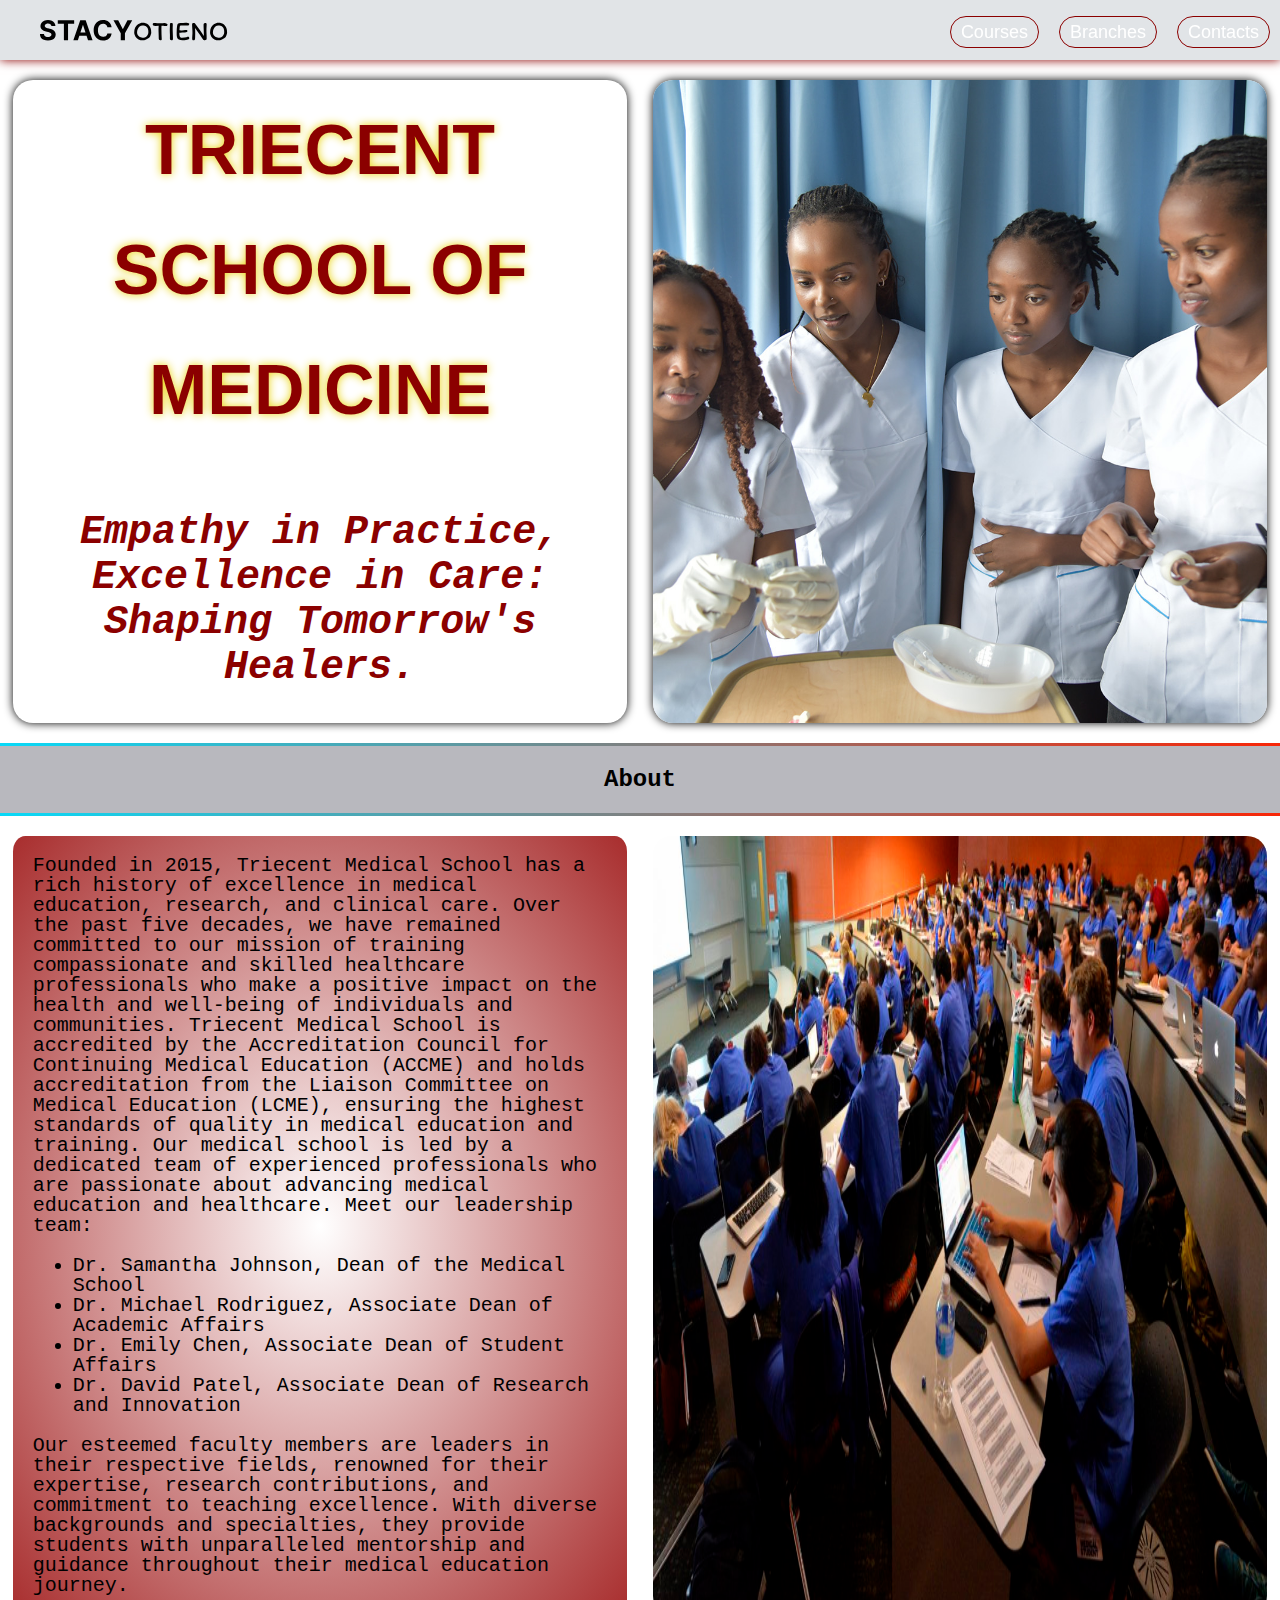
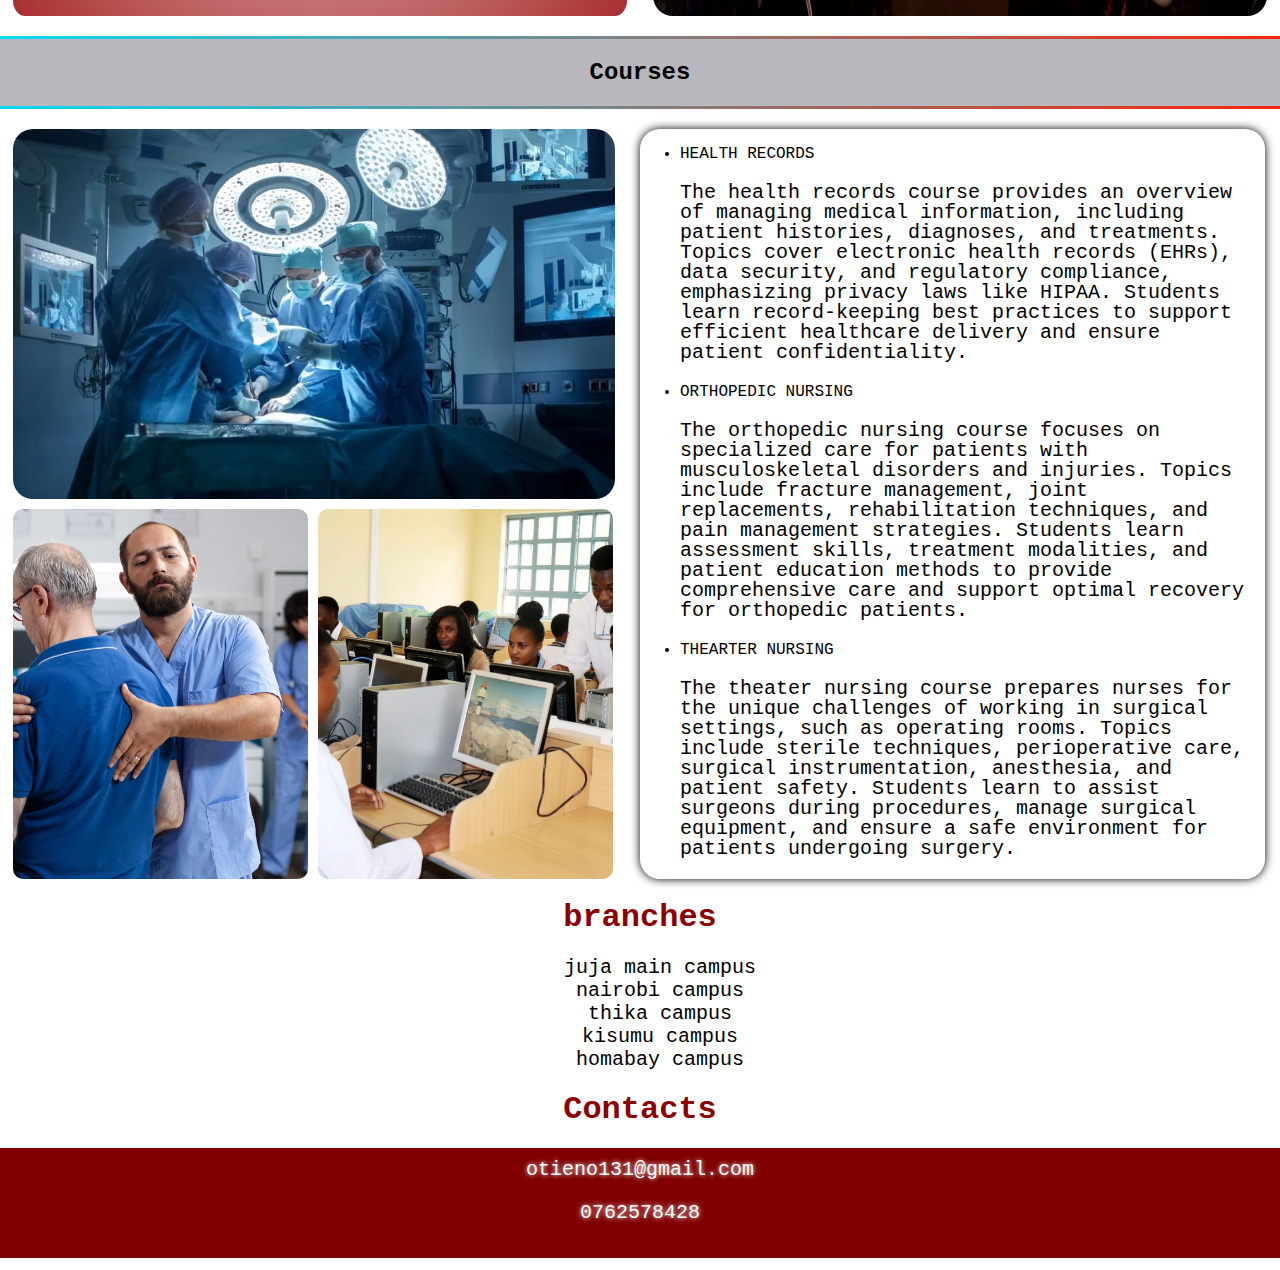
==== index.html @ 0e00f89f "Add files via upload" ====
<!DOCTYPE html>
<html>
<head>
	<meta charset="utf-8">
	<meta name="viewport" content="width=device-width, initial-scale=1">
	<title>SAMPLE OF TRIECENT WEBSITE</title>
	<link rel="stylesheet" href="index.css">
</head>
<body>
	<!-- navigation bar -->
	<div class="navbar">
		<img class="logo" src="images/logo.svg">
		<div>
			<ul class="buttons">
				<li class="hideOnMobile" ><a href="#courses"><button id="button">Courses</button></a></li>
				<li class="hideOnMobile" ><a href="#branches"><button id="button">Branches</button></a></li>
				<li class="hideOnMobile" ><a href="#contacts"><button id="button">Contacts</button></a></li>
				<li class="menu-button"><a onclick=showSidebar() href="#"><svg xmlns="http://www.w3.org/2000/svg" height="24px" viewBox="0 -960 960 960" width="24px" fill="#5f6368"><path d="M120-240v-80h720v80H120Zm0-200v-80h720v80H120Zm0-200v-80h720v80H120Z"/></svg></a></li>
			</ul>
			<ul class="sidebar">
				<li ><a onclick = hideSidebar() href="#"><svg xmlns="http://www.w3.org/2000/svg" height="24px" viewBox="0 -960 960 960" width="24px" fill="#5f6368"><path d="m256-200-56-56 224-224-224-224 56-56 224 224 224-224 56 56-224 224 224 224-56 56-224-224-224 224Z"/></svg></a></li>
				<li ><a href="#courses">Courses</a></li>
				<li ><a href="#branches">Branches</a></li>
				<li ><a href="#contacts">Contacts</a></li>
			</ul>
		</div>
	</div>

	<!-- heading-->
	<div class="hero-section">
		<div class="heading-and-motto">
			<h1>TRIECENT SCHOOL OF MEDICINE</h1>
			<h2>Empathy in Practice, Excellence in Care: Shaping Tomorrow's Healers.</h2>
		</div>
		<img src="images/nursing1.jpg">
	</div>
	<div class="divider">
		<div ></div>
		<h2>About</h2>
		<div></div>
	</div>
	
	<div class="about">
		<div class="intro">
			<p >
				Founded in 2015, Triecent Medical School has a rich history 
				of excellence in medical education, research, and clinical care. 
				Over the past five decades, we have remained committed to our 
				mission of training compassionate and skilled healthcare 
				professionals who make a positive impact on the health and 
				well-being of individuals and communities.
	
				Triecent Medical School is accredited by the Accreditation 
				Council for Continuing Medical Education (ACCME) and holds 
				accreditation from the Liaison Committee on Medical Education 
				(LCME), ensuring the highest standards of quality in medical 
				education and training.
	
				Our medical school is led by a dedicated team of experienced  
				professionals who are passionate about advancing medical education 
				and healthcare. Meet our leadership team:
				</p>
				<ul>
					<li>Dr. Samantha Johnson, Dean of the Medical School</li>
					<li>Dr. Michael Rodriguez, Associate Dean of Academic Affairs</li>
					<li>Dr. Emily Chen, Associate Dean of Student Affairs</li>
					<li>Dr. David Patel, Associate Dean of Research and Innovation</li>
				</ul>
				<p>
					Our esteemed faculty members are leaders in their respective fields,
					renowned for their expertise, research contributions, and commitment 
					to teaching excellence. With diverse backgrounds and specialties,
					they provide students with unparalleled mentorship and guidance  
					throughout their medical education journey.
				</p>
		</div>
		<img src="images/lecture.jpg" alt="">
	</div>

	<!-- courses -->
	<div class="divider">
		<div ></div>
		<h2>Courses</h2>
		<div></div>
	</div>
	
	<div id="courses" class="courses">
		<div class="divb">
			<img class="theater-nursing-image" src="images/theaternursing.webp">
			<div class="nursing-health">
				<img class="ortho" src="images/orthopedicnursing.png">
				<img class="records" src="images/healthrecords.jpg">
			</div>
		</div>
		<div class="diva">
			<ul >
				<li>HEALTH RECORDS</li>
					<p>The health records course provides an overview of managing medical
						 information, including patient histories, diagnoses, and treatments.
						  Topics cover electronic health records (EHRs), data security, and
						   regulatory compliance, emphasizing privacy laws like HIPAA. 
						   Students learn record-keeping best practices to support
						 efficient healthcare delivery and ensure patient confidentiality.</p>
				<li>ORTHOPEDIC NURSING</li>
				<p>The orthopedic nursing course focuses on specialized care for 
					patients with musculoskeletal disorders and injuries. 
					Topics include fracture management, joint replacements, 
					rehabilitation techniques, and pain management strategies. 
					Students learn assessment skills, treatment modalities, and 
					patient education methods to provide
					 comprehensive care and support optimal recovery for orthopedic patients.</p>
				<li>THEARTER NURSING</li>
				<p>The theater nursing course prepares nurses for the unique challenges of 
					working in surgical settings, such as operating rooms. Topics include 
					sterile techniques, perioperative care, surgical instrumentation, 
					anesthesia, and patient safety. Students learn to assist surgeons 
					during procedures, manage surgical equipment, 
					and ensure a safe environment for patients undergoing surgery.</p>
			</ul>
		</div>

		
		
	</div>
	<!--branches-->
	<h1 class="branches-heading">branches</h1>
	<div class="branches" id="branches">
		<ul>
			<li>juja main campus</li>
			<li>nairobi campus</li>
			<li>thika campus</li>
			<li>kisumu campus</li>
			<li>homabay campus</li>
		</ul>
	</div>
	

	<!-- contacts -->
	<h1 class="contacts-heading">Contacts</h1>
	<div id="contacts" class="contacts">
		<a href="mailto:otieno131@gmail.com">otieno131@gmail.com</a>
		<a href="tel:0762578428">0762578428</a>
	</div>


	<script>
		function showSidebar() {
			let sidebar = document.querySelector('.sidebar')
			sidebar.style.display = 'flex'
		}

		function hideSidebar() {
			let sidebar = document.querySelector('.sidebar')
			sidebar.style.display = 'none'
		}
	</script>
</body>
</html>
---- index.css ----
body {
	padding-top: 80px;
	margin: 0px;
	font-family: monospace, sans-serif;
	background-color: rgb(255, 255, 255);
}
.navbar {
	position: fixed;
	top: 0;
	left: 0;
	right: 0;
	background-color: rgb(225, 228, 231);
	height: 60px;
	display: flex;
	flex-direction: row;
	justify-content: space-between;
	box-shadow: 0px 0px 10px darkred;
}
.sidebar {
	position: fixed;
	top: 0;
	right: 0;
	display: none;
	flex-direction: column;
	width: 200px;
	background-color: rgba(255, 255, 255, 0.377);
	height: 200px;
}
.sidebar ul {
	justify-content: flex-start;
	padding-inline-start: 0px;
}
.sidebar li {
	list-style: none;
	height: 100%;
	width: 100%;
	color: black;	
}
.sidebar a{
	justify-content: flex-start;
	align-items: flex-start;
	width: 100%;
	text-decoration: none;
	color: black;
	margin: 0;
}
.sidebar li:hover {
	background-color: lightgray;
}

.logo{
	flex: 0.4;
}
.buttons {
	align-items: center;
	flex: 1;
	display: flex;
	flex-direction: row;
	column-gap: 20px;
	padding-right: 10px;
}
.buttons li {
	list-style: none;
}
#button {
	padding-left: 10px;
	padding-right: 10px;
	font-size: large;
	border-radius: 20px;
	color: white;
	border: darkred 1px solid;
	height: 32px;
	background-color: rgba(0, 0, 0, 0);
}
#button:hover {
	box-shadow: 0 0 5px darkred,0 0 10px darkred,
	0 0 25px darkred, 0 0 35px darkred ,0 0 40px darkred;
	transition: box-shadow 0.3s ease-in;
}
#button:active {
	height: 28px;
	border-radius: 14;
	font-size: normal;
}
.hero-section {
	margin-right: auto;
	margin-left: auto;
	margin-bottom: 20px;
	width: 98%;
	display: flex;
	flex-direction: row;
	column-gap: 2%;
}
.hero-section img {
	box-shadow: 0 0 10px black;
}
.heading-and-motto{
	width: 49%;
	box-shadow: 0 0 10px black;
	border-radius: 20px;
}
.heading-and-motto h1 {
	font-family:Verdana, Geneva, Tahoma, sans-serif;
	line-height: 120px;
	margin-top: 10px;
	margin-bottom: 60px;
	font-size: 70px;
	font-weight:900;
	text-align: center;
	color: darkred;
	text-shadow: 0 0 10px rgb(233, 211, 10);
}
.heading-and-motto h2 {
	font-style: italic;
	font-size: 40px;
	line-height: 45px;
	text-align: center;
	font-family: monospace;
	color: darkred;
}

.hero-section img{
	width: 49%;
	border-radius: 20px;
	object-fit: cover;
	object-position: center;
}
.divider {
	background-color: rgb(184, 184, 190);
}

.divider div{
	width: 100%;
	height: 3px;
	background: linear-gradient(to right,#07D9F8,#F82607);
}
.divider h2 {
	text-align: center;
}
.about {
	margin-right: auto;
	margin-left: auto;
	width: 98%;
	display: flex;
	flex-direction: row;
	column-gap: 2%;
	
}
.intro {
	padding: 0 20px;
	margin: 20px 0;
	background: radial-gradient( rgb(255, 255, 255),rgb(168, 45, 45)) ;
	font-size: 20px;
	font-family: monospace;
	line-height: 20px;
	width: 49%;
	border-radius: 2%;
}
.about img {
	margin: 20px 0px;
	width: 49%;
	border-radius: 20px;

}
.courses-heading {
	text-align: center;
	color: darkred;
	
	
}
.courses {
	margin-right: auto;
	margin-left: auto;
	margin-top: 20px;
	height: auto;
	width: 98%;
	display: flex;
	flex-direction: row;
	column-gap: 2% ;
}
.diva {
	border-radius: 20px;
	padding-right: 10px;
	width: 49%;
	box-shadow: 0 0 10px black;
}
.diva p {
	font-size: 20px;
	font-family: monospace;
	line-height: 20px;
}
.divb {
	width: 48%;
	display: flex;
	flex-direction: column;
	row-gap: 10px;
	
	
}
.theater-nursing-image {
	border-radius: 20px;
	height: 50%;
	object-fit: cover;
	object-position: center;
}
.nursing-health {
	width: 100%;
	height: 50%;
	display: flex;
	flex-direction: row;
	column-gap: 10px;
	box-sizing: border-box;
}
.ortho,
.records {
	width: 49%;
	object-fit: cover;
	object-position: center;
	border-radius: 10px;
}

.branches-heading {
	text-align: center;
	color: darkred;
	margin-top: 20px;
	margin-bottom: 20px;
}
.branches li {
	text-align: center;
	list-style: none;
	font-size: 20px;

}

.contacts-heading {
	text-align: center;
	color: darkred;
	margin-top: 20px;
	margin-bottom: 20px;
}
.contacts {
	padding-top: 10px;
	background-color: maroon;
	height: 100px;
	display: flex;
	flex-direction: column;
	row-gap: 20px;
}
.contacts a {
	text-shadow: 0 0 5px white;
	text-decoration: none;
	color: white;
	font-size: 20px;
	text-align: center;
}
.menu-button {
	display: none;
}

@media(max-width: 800px){
	.menu-button{
		display: block;

	}
	.hideOnMobile{
		display: none;
	}
	.about {
		flex-direction: column;
		row-gap: 20px;
	}
	.intro {
		width: 100%;
		padding-left: 10px;
		padding-right: 10px;
	}
	.about video {
		width: 100%;
		margin-left: 10px;
		margin-right: 10px;
	}
}
@media(max-width: 500px){
	.sidebar {
		width: 100%;
	}
	.sidebar li {
		align-items: center;
		width: 100%;
		text-align: center;
		background-color: rgba(255, 255, 255, 0.322);
		backdrop-filter: blur(10px);
	}
	.hero-section {
		flex-direction: column;
		row-gap: 20px;
	}
	.heading-and-motto {
		width: 99%;
		margin-right: auto;
		margin-left: auto;
	}
	.hero-section img {
		width: 99%;
	}
	.about {
		flex-direction: column;
		row-gap: 20px;
	}
	.intro {
		width: 100%;
		padding-left: 10px;
		padding-right: 10px;
	}
	.about video {
		width: 100%;
		margin-left: 10px;
		margin-right: 10px;
	}

	.courses {
		flex-direction: column;
		row-gap: 20px;

	}
	
	.diva {

		width: 90%;
		margin-left: 10px;
		margin-right: 20px;

	}
	.divb {
		width: 100%;
		padding-left: 10px;
		padding-right: 10px;
	}
}
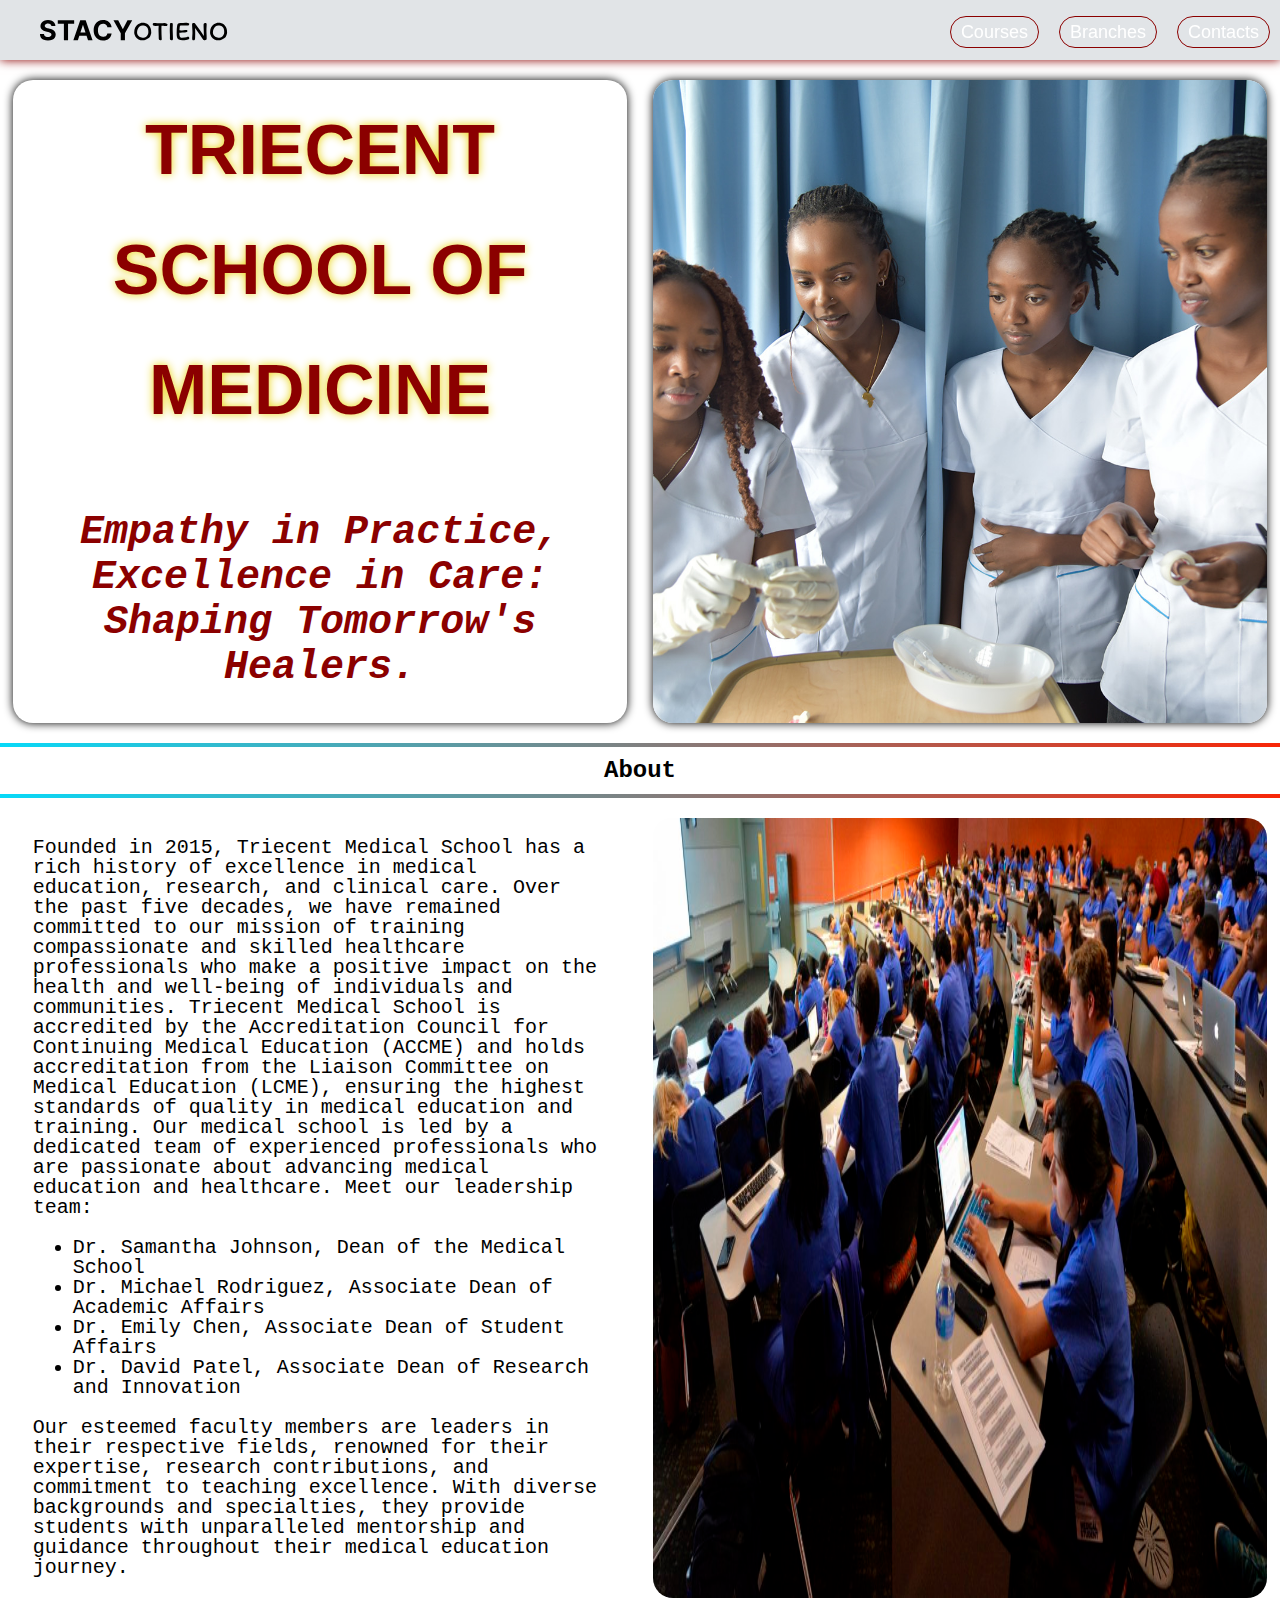
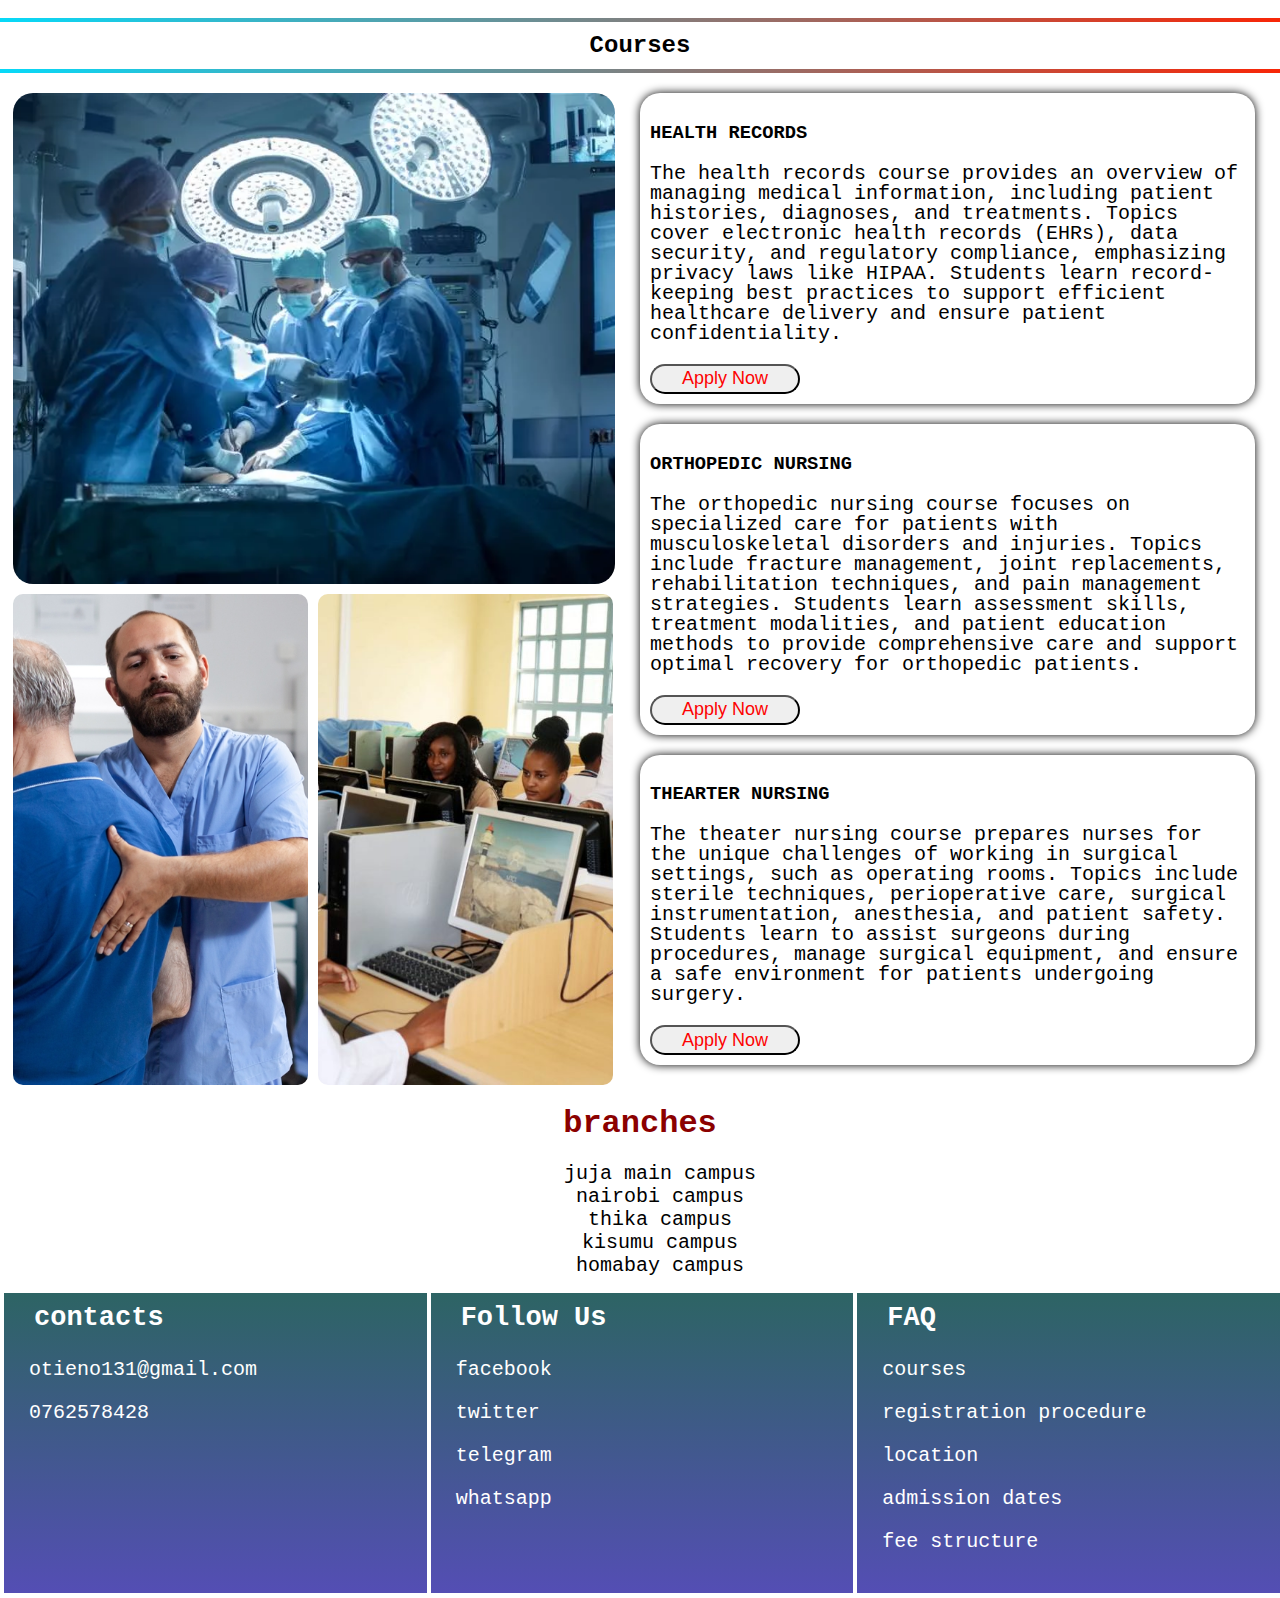
==== commit 24a39424: "Update index.html" ====
--- a/index.html
+++ b/index.html
@@ -93,30 +93,39 @@
 			</div>
 		</div>
 		<div class="diva">
-			<ul >
-				<li>HEALTH RECORDS</li>
+				<div>
+					<h3>HEALTH RECORDS</h3>
 					<p>The health records course provides an overview of managing medical
-						 information, including patient histories, diagnoses, and treatments.
-						  Topics cover electronic health records (EHRs), data security, and
-						   regulatory compliance, emphasizing privacy laws like HIPAA. 
-						   Students learn record-keeping best practices to support
-						 efficient healthcare delivery and ensure patient confidentiality.</p>
-				<li>ORTHOPEDIC NURSING</li>
-				<p>The orthopedic nursing course focuses on specialized care for 
-					patients with musculoskeletal disorders and injuries. 
-					Topics include fracture management, joint replacements, 
-					rehabilitation techniques, and pain management strategies. 
-					Students learn assessment skills, treatment modalities, and 
-					patient education methods to provide
-					 comprehensive care and support optimal recovery for orthopedic patients.</p>
-				<li>THEARTER NURSING</li>
-				<p>The theater nursing course prepares nurses for the unique challenges of 
-					working in surgical settings, such as operating rooms. Topics include 
-					sterile techniques, perioperative care, surgical instrumentation, 
-					anesthesia, and patient safety. Students learn to assist surgeons 
-					during procedures, manage surgical equipment, 
-					and ensure a safe environment for patients undergoing surgery.</p>
-			</ul>
+						information, including patient histories, diagnoses, and treatments.
+						Topics cover electronic health records (EHRs), data security, and
+						regulatory compliance, emphasizing privacy laws like HIPAA. 
+						Students learn record-keeping best practices to support
+						efficient healthcare delivery and ensure patient confidentiality.</p>
+						<button class="apply">Apply Now</button>
+				</div>
+				
+				<div>
+					<h3>ORTHOPEDIC NURSING</h3>
+					<p>The orthopedic nursing course focuses on specialized care for 
+						patients with musculoskeletal disorders and injuries. 
+						Topics include fracture management, joint replacements, 
+						rehabilitation techniques, and pain management strategies. 
+						Students learn assessment skills, treatment modalities, and 
+						patient education methods to provide
+						comprehensive care and support optimal recovery for orthopedic patients.</p>
+						<button class="apply">Apply Now</button>
+				</div>
+				
+				<div>
+					<h3>THEARTER NURSING</h3>
+					<p>The theater nursing course prepares nurses for the unique challenges of 
+						working in surgical settings, such as operating rooms. Topics include 
+						sterile techniques, perioperative care, surgical instrumentation, 
+						anesthesia, and patient safety. Students learn to assist surgeons 
+						during procedures, manage surgical equipment, 
+						and ensure a safe environment for patients undergoing surgery.</p>
+						<button class="apply">Apply Now</button>
+				</div>
 		</div>
 
 		
@@ -136,12 +145,28 @@
 	
 
 	<!-- contacts -->
-	<h1 class="contacts-heading">Contacts</h1>
-	<div id="contacts" class="contacts">
-		<a href="mailto:otieno131@gmail.com">otieno131@gmail.com</a>
-		<a href="tel:0762578428">0762578428</a>
-	</div>
-
+	<footer>
+		<div>
+			<h3>contacts</h3>
+			<a href="mailto:otieno131@gmail.com">otieno131@gmail.com</a>
+			<a href="tel:0762578428">0762578428</a>
+		</div>
+		<div>
+			<h3>Follow Us</h3>
+			<a href="#">facebook</a>
+			<a href="#">twitter</a>
+			<a href="#">telegram</a>
+			<a href="#">whatsapp</a>
+		</div>
+		<div>
+			<h3>FAQ</h3>
+			<a href="#">courses</a>
+			<a href="#">registration procedure</a>
+			<a href="#">location</a>
+			<a href="#">admission dates</a>
+			<a href="#">fee structure</a>
+		</div>
+	</footer>
 
 	<script>
 		function showSidebar() {
@@ -155,4 +180,4 @@
 		}
 	</script>
 </body>
-</html>+</html>
--- a/index.css
+++ b/index.css
@@ -125,17 +125,16 @@
 	object-fit: cover;
 	object-position: center;
 }
-.divider {
-	background-color: rgb(184, 184, 190);
-}
+
 
 .divider div{
 	width: 100%;
-	height: 3px;
+	height: 4px;
 	background: linear-gradient(to right,#07D9F8,#F82607);
 }
 .divider h2 {
 	text-align: center;
+	margin: 10px 0;
 }
 .about {
 	margin-right: auto;
@@ -149,7 +148,7 @@
 .intro {
 	padding: 0 20px;
 	margin: 20px 0;
-	background: radial-gradient( rgb(255, 255, 255),rgb(168, 45, 45)) ;
+
 	font-size: 20px;
 	font-family: monospace;
 	line-height: 20px;
@@ -179,10 +178,26 @@
 	column-gap: 2% ;
 }
 .diva {
-	border-radius: 20px;
-	padding-right: 10px;
-	width: 49%;
+	width: 49%;
+
+}
+.diva button{
+	height: 30px;
+	border-radius: 15px;
+	color: rgb(253, 2, 2);
+	width: 150px;
+	font-size: 18px;	
+}
+.diva button:hover {
+	background-color: darkred;
+	color: white;
+	cursor: pointer;
+}
+.diva div {
+	border-radius: 20px;
 	box-shadow: 0 0 10px black;
+	padding: 10px;
+	margin-bottom: 20px;
 }
 .diva p {
 	font-size: 20px;
@@ -232,26 +247,36 @@
 
 }
 
-.contacts-heading {
-	text-align: center;
-	color: darkred;
-	margin-top: 20px;
-	margin-bottom: 20px;
-}
-.contacts {
-	padding-top: 10px;
-	background-color: maroon;
-	height: 100px;
-	display: flex;
-	flex-direction: column;
-	row-gap: 20px;
-}
-.contacts a {
-	text-shadow: 0 0 5px white;
+footer  {
+	display: flex;
+	flex-direction: row;
+	background:linear-gradient(#2d6464,#544eb4);
+	height: 300px;
+	justify-content: space-around;
+}
+footer a {
 	text-decoration: none;
 	color: white;
 	font-size: 20px;
-	text-align: center;
+	width: 100%;
+	padding: 5px;
+}
+footer a:hover {
+	background-color: #07D9F8;
+	transition: background-color 0.15s ease-in;
+}
+footer h3 {
+	color: white;
+	font-size: 27px;
+	margin: 10px;
+}
+footer div {
+	flex: 1;
+	display: flex;
+	flex-direction: column;
+	row-gap: 10px;
+	border-left: rgb(255, 255, 255) 4px solid;
+	padding-left: 20px;
 }
 .menu-button {
 	display: none;
@@ -291,6 +316,18 @@
 		background-color: rgba(255, 255, 255, 0.322);
 		backdrop-filter: blur(10px);
 	}
+	.heading-and-motto h1
+	 {
+		font-size: 50px;
+		line-height: 70px;
+		margin-bottom: 20px;
+
+	}
+	.heading-and-motto h2{
+		font-size: 25px;
+		line-height: 25px;
+		padding: 0 20px;
+	}
 	.hero-section {
 		flex-direction: column;
 		row-gap: 20px;
@@ -308,12 +345,17 @@
 		row-gap: 20px;
 	}
 	.intro {
-		width: 100%;
-		padding-left: 10px;
-		padding-right: 10px;
-	}
-	.about video {
-		width: 100%;
+		margin-left: auto;
+		margin-right: auto;
+		box-sizing: border-box;
+		width: 94%;
+		font-size: 14px;
+		line-height: 14px;
+		padding: 20px;
+		font-weight:300 ;
+	}
+	.about img {
+		width: 96%;
 		margin-left: 10px;
 		margin-right: 10px;
 	}
@@ -327,13 +369,34 @@
 	.diva {
 
 		width: 90%;
-		margin-left: 10px;
-		margin-right: 20px;
-
+		margin-left: auto;
+		margin-right: auto;
+
+	}
+	.diva p {
+		font-size: 15px;
+		line-height: 15px;
 	}
 	.divb {
-		width: 100%;
+		width: 96%;
 		padding-left: 10px;
 		padding-right: 10px;
 	}
-}
+	footer {
+		padding-bottom: 20px;
+		display: flex;
+		flex-direction: column;
+		height: auto;
+	}
+	footer div {
+		border-bottom: solid white 4px;
+	}
+	footer a {
+		font-size: 15px;
+		box-sizing: border-box;
+
+	}
+	footer h3 {
+		font-size: 25px;
+	}
+}
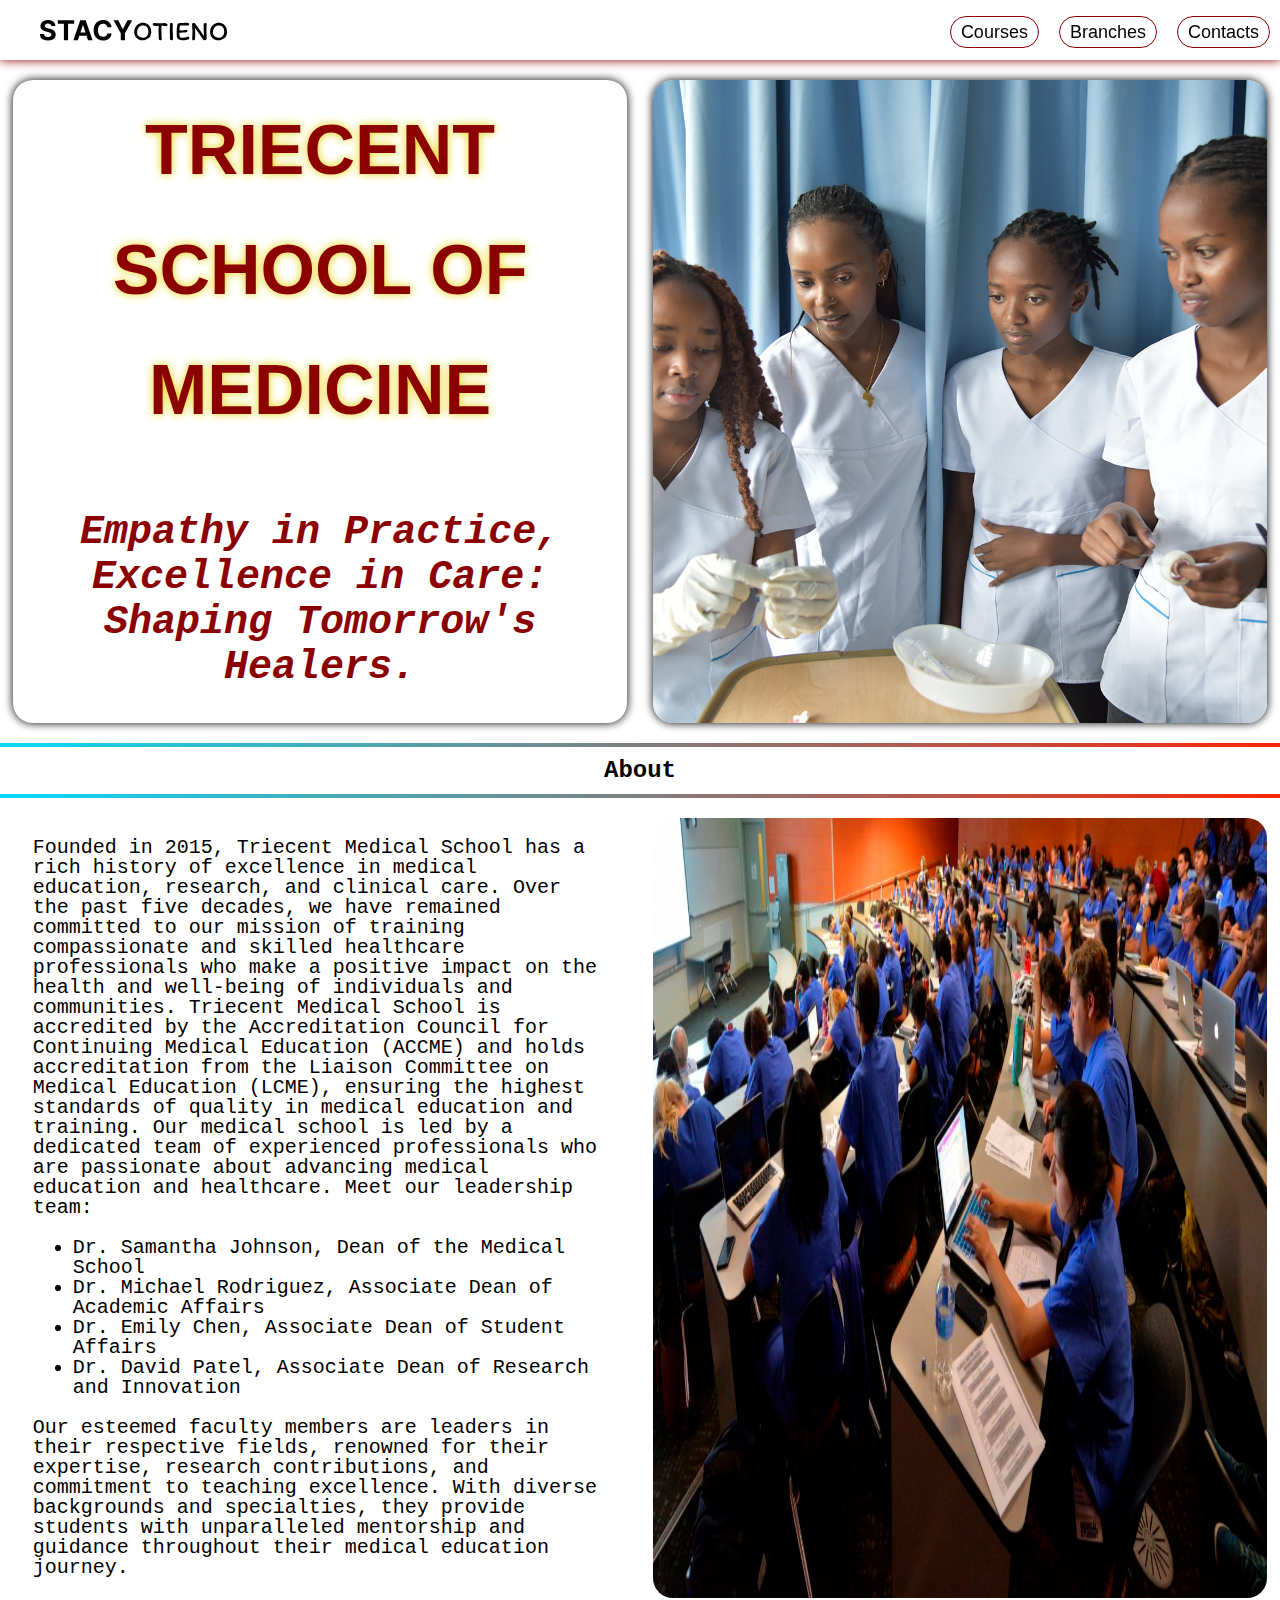
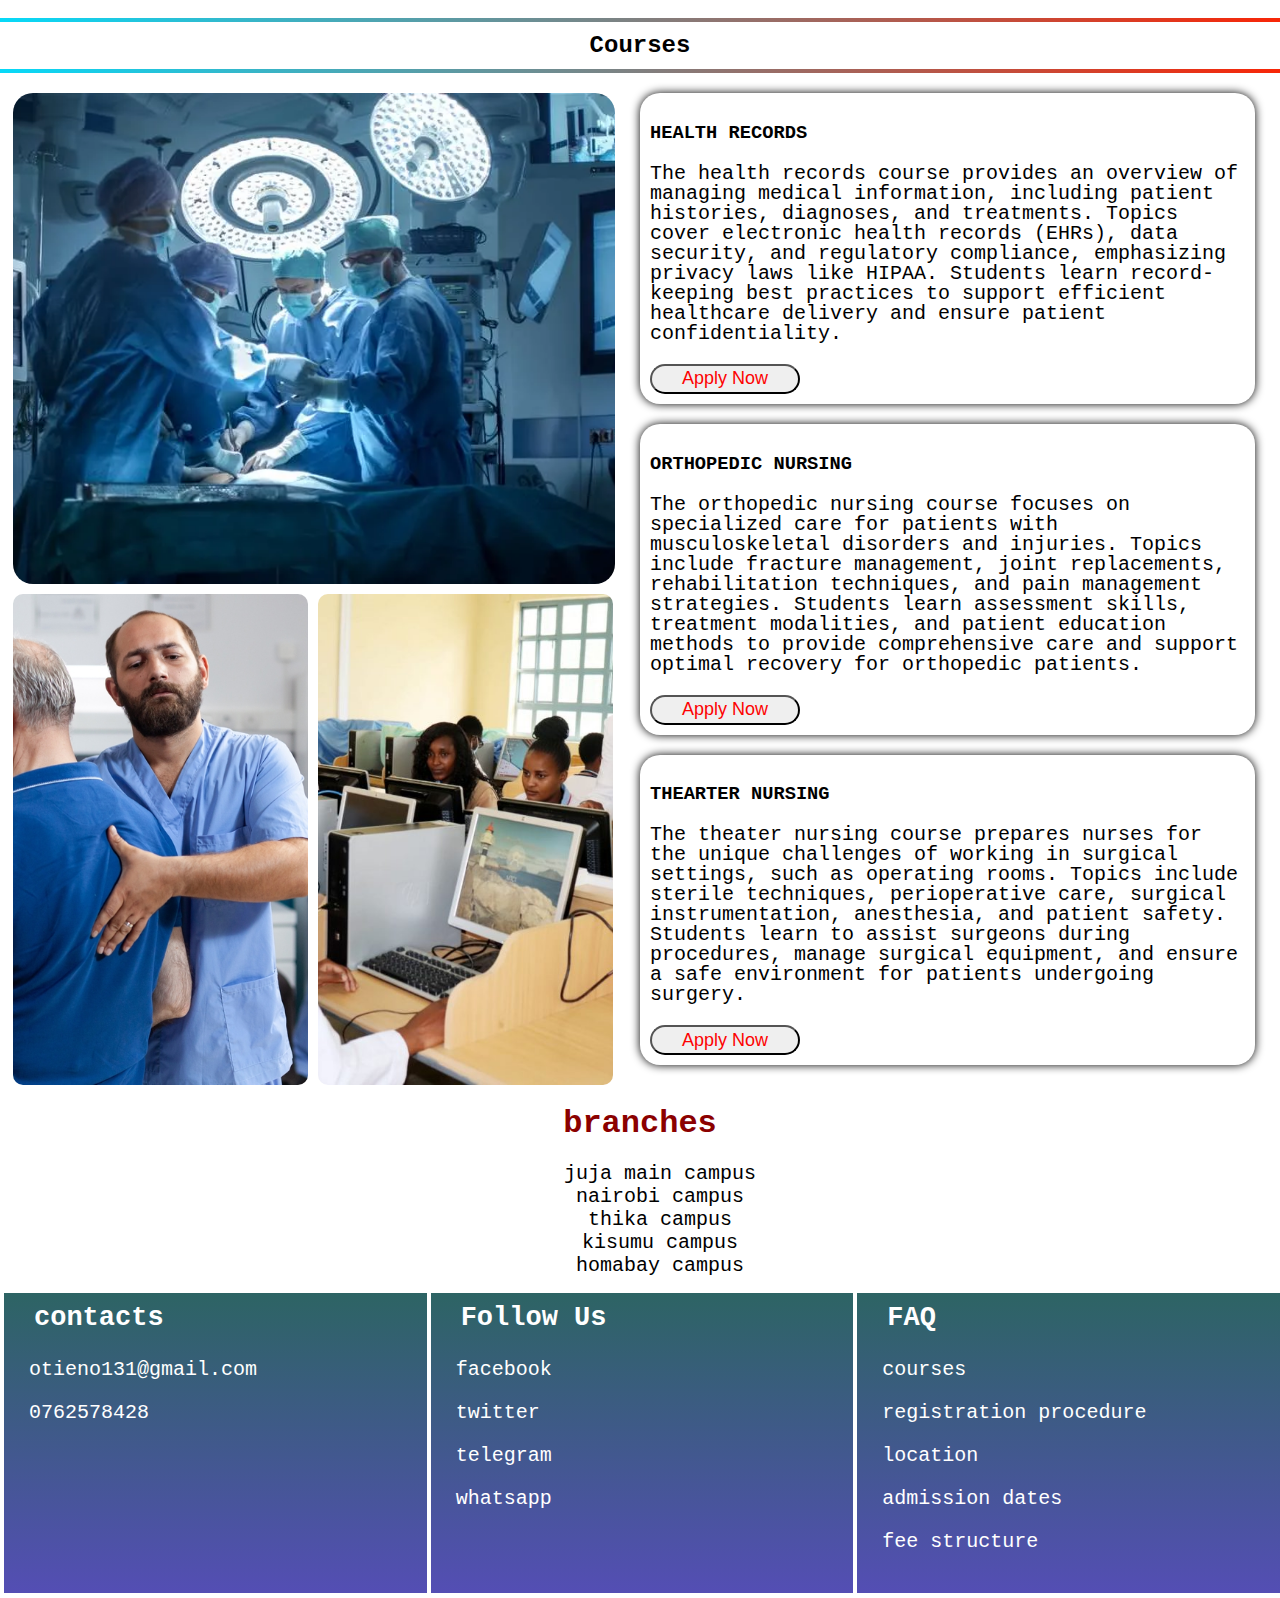
==== commit 44284435: "Add files via upload" ====
--- a/index.html
+++ b/index.html
@@ -101,7 +101,7 @@
 						regulatory compliance, emphasizing privacy laws like HIPAA. 
 						Students learn record-keeping best practices to support
 						efficient healthcare delivery and ensure patient confidentiality.</p>
-						<button class="apply">Apply Now</button>
+						<a href="apply.html"><button class="apply">Apply Now</button></a>
 				</div>
 				
 				<div>
@@ -113,7 +113,7 @@
 						Students learn assessment skills, treatment modalities, and 
 						patient education methods to provide
 						comprehensive care and support optimal recovery for orthopedic patients.</p>
-						<button class="apply">Apply Now</button>
+						<a href="apply.html"><button class="apply">Apply Now</button></a>
 				</div>
 				
 				<div>
@@ -124,7 +124,7 @@
 						anesthesia, and patient safety. Students learn to assist surgeons 
 						during procedures, manage surgical equipment, 
 						and ensure a safe environment for patients undergoing surgery.</p>
-						<button class="apply">Apply Now</button>
+						<a href="apply.html"><button class="apply">Apply Now</button></a>
 				</div>
 		</div>
 
@@ -180,4 +180,4 @@
 		}
 	</script>
 </body>
-</html>
+</html>--- a/index.css
+++ b/index.css
@@ -9,7 +9,7 @@
 	top: 0;
 	left: 0;
 	right: 0;
-	background-color: rgb(225, 228, 231);
+	background-color: rgb(255, 255, 255);
 	height: 60px;
 	display: flex;
 	flex-direction: row;
@@ -67,7 +67,7 @@
 	padding-right: 10px;
 	font-size: large;
 	border-radius: 20px;
-	color: white;
+	color: rgb(0, 0, 0);
 	border: darkred 1px solid;
 	height: 32px;
 	background-color: rgba(0, 0, 0, 0);
@@ -383,6 +383,7 @@
 		padding-right: 10px;
 	}
 	footer {
+		margin: 0;
 		padding-bottom: 20px;
 		display: flex;
 		flex-direction: column;
@@ -394,9 +395,10 @@
 	footer a {
 		font-size: 15px;
 		box-sizing: border-box;
+		padding: 2.5px;
 
 	}
 	footer h3 {
-		font-size: 25px;
-	}
-}
+		font-size: 20px;
+	}
+}
